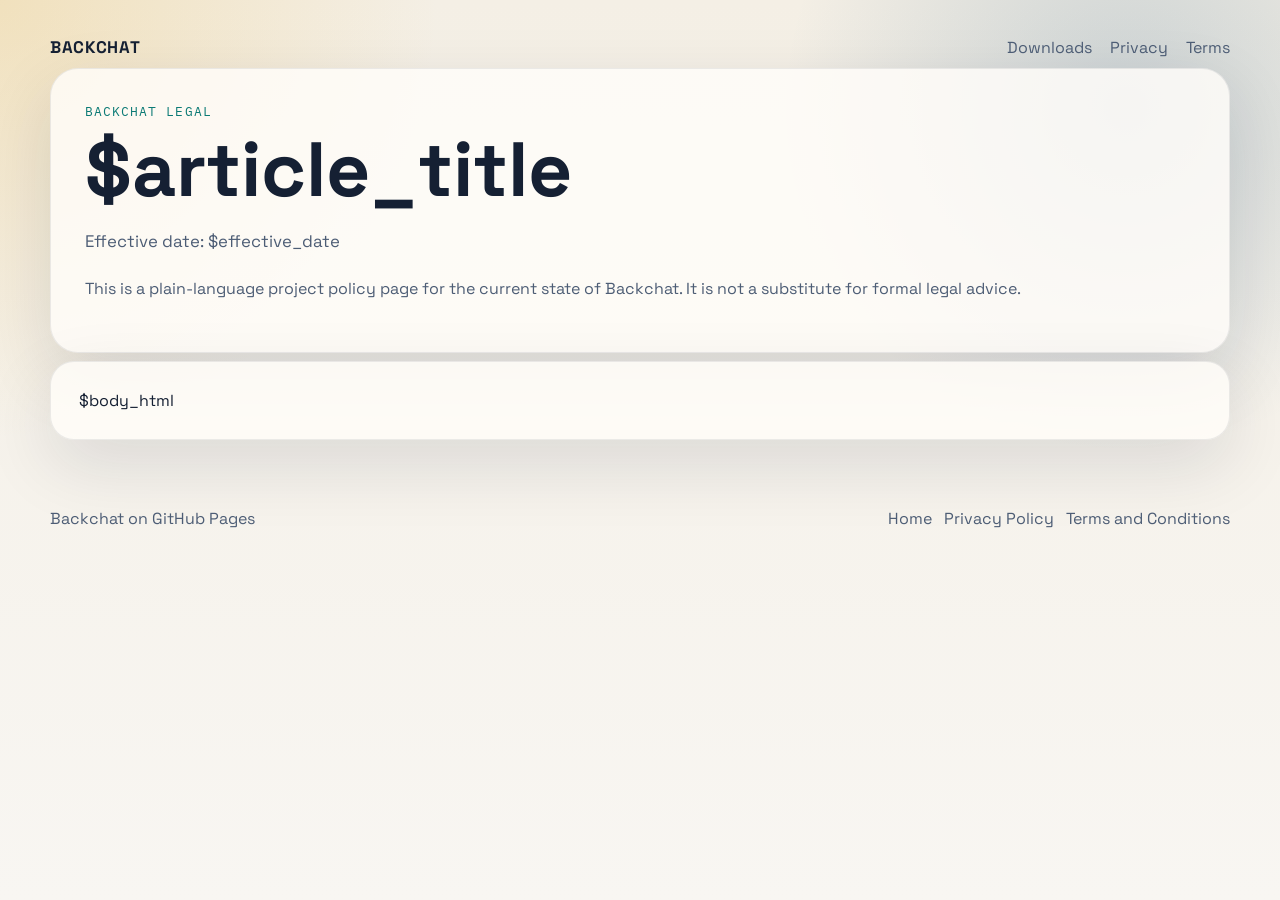
==== site/legal.template.html @ 5ebb9e31 "Add privacy and terms pages" ====
<!DOCTYPE html>
<html lang="en">
  <head>
    <meta charset="utf-8" />
    <meta name="viewport" content="width=device-width, initial-scale=1" />
    <title>$page_title</title>
    <meta name="description" content="$page_description" />
    <meta name="robots" content="index,follow" />
    <link rel="canonical" href="$canonical_url" />
    <link rel="preconnect" href="https://fonts.googleapis.com" />
    <link rel="preconnect" href="https://fonts.gstatic.com" crossorigin />
    <link
      href="https://fonts.googleapis.com/css2?family=Space+Grotesk:wght@400;500;700&family=IBM+Plex+Mono:wght@400;500&display=swap"
      rel="stylesheet"
    />
    <link rel="stylesheet" href="./styles.css" />
  </head>
  <body>
    <div class="page-shell">
      <header class="hero hero--compact">
        <nav class="topbar">
          <a class="brand" href="./index.html">Backchat</a>
          <div class="topbar__links">
            <a href="./index.html#downloads">Downloads</a>
            <a href="./privacy.html">Privacy</a>
            <a href="./terms.html">Terms</a>
          </div>
        </nav>
        <div class="legal-hero">
          <p class="eyebrow">Backchat legal</p>
          <h1>$article_title</h1>
          <p class="lede">Effective date: $effective_date</p>
          <p class="legal-note">
            This is a plain-language project policy page for the current state of Backchat. It is not a substitute
            for formal legal advice.
          </p>
        </div>
      </header>

      <main>
        <article class="legal-shell">
$body_html
        </article>
      </main>

      <footer class="footer">
        <p>Backchat on GitHub Pages</p>
        <div class="footer__links">
          <a href="./index.html">Home</a>
          <a href="./privacy.html">Privacy Policy</a>
          <a href="./terms.html">Terms and Conditions</a>
        </div>
      </footer>
    </div>
  </body>
</html>
---- site/styles.css ----
:root {
  --ink: #152033;
  --muted: #4d5d75;
  --paper: #f7f3ea;
  --paper-strong: #fffdf9;
  --line: rgba(21, 32, 51, 0.12);
  --accent: #0b7a75;
  --accent-strong: #0f4c81;
  --accent-soft: rgba(11, 122, 117, 0.12);
  --gold: #e8b84c;
  --shadow: 0 24px 70px rgba(17, 27, 47, 0.12);
}

* {
  box-sizing: border-box;
}

html {
  scroll-behavior: smooth;
}

body {
  margin: 0;
  min-height: 100vh;
  font-family: "Space Grotesk", "Segoe UI Variable", sans-serif;
  color: var(--ink);
  background:
    radial-gradient(circle at top left, rgba(232, 184, 76, 0.26), transparent 28%),
    radial-gradient(circle at 88% 12%, rgba(15, 76, 129, 0.18), transparent 25%),
    linear-gradient(180deg, #f4efe5 0%, #f8f6f2 100%);
}

a {
  color: inherit;
  text-decoration: none;
}

.page-shell {
  width: min(1180px, calc(100% - 32px));
  margin: 0 auto;
  padding-bottom: 56px;
}

.topbar {
  display: flex;
  align-items: center;
  justify-content: space-between;
  gap: 16px;
  padding: 24px 0 10px;
}

.brand {
  font-weight: 700;
  font-size: 1.05rem;
  letter-spacing: 0.04em;
  text-transform: uppercase;
}

.topbar__links {
  display: flex;
  flex-wrap: wrap;
  gap: 18px;
  color: var(--muted);
}

.hero {
  padding: 12px 0 22px;
}

.hero--compact {
  padding-bottom: 8px;
}

.hero__content {
  display: grid;
  grid-template-columns: 1.3fr 0.9fr;
  gap: 28px;
  align-items: stretch;
}

.hero__copy,
.hero__panel {
  position: relative;
}

.hero__copy {
  background: rgba(255, 253, 249, 0.82);
  border: 1px solid rgba(21, 32, 51, 0.08);
  border-radius: 28px;
  padding: 34px;
  box-shadow: var(--shadow);
  overflow: hidden;
}

.hero__copy::after {
  content: "";
  position: absolute;
  inset: auto -70px -70px auto;
  width: 220px;
  height: 220px;
  border-radius: 999px;
  background: radial-gradient(circle, rgba(11, 122, 117, 0.22), transparent 62%);
}

.hero__panel {
  display: grid;
  gap: 18px;
}

.eyebrow {
  margin: 0 0 10px;
  font-family: "IBM Plex Mono", monospace;
  font-size: 0.82rem;
  letter-spacing: 0.08em;
  text-transform: uppercase;
  color: var(--accent);
}

h1,
h2,
h3 {
  margin: 0;
  line-height: 1.02;
}

h1 {
  font-size: clamp(2.6rem, 7vw, 4.8rem);
  max-width: 11ch;
}

.lede,
.section__heading p,
.feature-card p,
.security-card p,
.download-card p,
.signal-card p,
.signal-card li {
  color: var(--muted);
  line-height: 1.65;
}

.lede {
  margin: 20px 0 0;
  font-size: 1.05rem;
  max-width: 62ch;
}

.hero__actions,
.download-actions,
.footer__links {
  display: flex;
  flex-wrap: wrap;
  gap: 12px;
}

.hero__actions {
  margin-top: 28px;
}

.button,
.button--muted {
  display: inline-flex;
  align-items: center;
  justify-content: center;
  min-height: 46px;
  padding: 0 18px;
  border-radius: 999px;
  border: 1px solid transparent;
  font-weight: 700;
  transition: transform 180ms ease, box-shadow 180ms ease, background 180ms ease;
}

.button {
  background: linear-gradient(135deg, var(--accent) 0%, var(--accent-strong) 100%);
  color: white;
  box-shadow: 0 18px 34px rgba(15, 76, 129, 0.18);
}

.button:hover,
.button:focus-visible {
  transform: translateY(-1px);
}

.button--ghost {
  background: transparent;
  border-color: var(--line);
  color: var(--ink);
}

.button--muted {
  background: rgba(21, 32, 51, 0.06);
  color: var(--muted);
}

.text-link {
  align-self: center;
  color: var(--accent-strong);
  font-weight: 600;
}

.release-pill {
  margin: 28px 0 0;
  display: grid;
  grid-template-columns: repeat(3, minmax(0, 1fr));
  gap: 12px;
}

.release-pill div,
.signal-card,
.download-card,
.feature-card,
.security-card,
.table-shell {
  background: rgba(255, 253, 249, 0.82);
  border: 1px solid rgba(21, 32, 51, 0.08);
  box-shadow: var(--shadow);
}

.release-pill div {
  border-radius: 18px;
  padding: 14px 16px;
}

.release-pill dt {
  margin-bottom: 6px;
  font-family: "IBM Plex Mono", monospace;
  font-size: 0.74rem;
  color: var(--muted);
  text-transform: uppercase;
}

.release-pill dd {
  margin: 0;
  font-weight: 700;
}

.signal-card {
  border-radius: 24px;
  padding: 22px;
}

.signal-card--accent {
  background: linear-gradient(180deg, rgba(11, 122, 117, 0.12), rgba(255, 253, 249, 0.82));
}

.signal-card__label {
  display: inline-block;
  margin-bottom: 12px;
  font-family: "IBM Plex Mono", monospace;
  font-size: 0.78rem;
  letter-spacing: 0.08em;
  text-transform: uppercase;
  color: var(--accent-strong);
}

.signal-card ul {
  margin: 0;
  padding-left: 18px;
  display: grid;
  gap: 10px;
}

.section {
  padding-top: 60px;
}

.legal-hero {
  background: rgba(255, 253, 249, 0.82);
  border: 1px solid rgba(21, 32, 51, 0.08);
  border-radius: 28px;
  padding: 34px;
  box-shadow: var(--shadow);
}

.legal-note {
  margin-top: 20px;
  color: var(--muted);
  line-height: 1.65;
}

.legal-shell {
  background: rgba(255, 253, 249, 0.86);
  border: 1px solid rgba(21, 32, 51, 0.08);
  border-radius: 24px;
  box-shadow: var(--shadow);
  padding: 28px;
}

.legal-section + .legal-section {
  margin-top: 28px;
}

.legal-section h2 {
  font-size: 1.5rem;
  margin-bottom: 12px;
}

.legal-section p,
.legal-section li {
  color: var(--muted);
  line-height: 1.75;
}

.legal-section ul {
  margin: 0;
  padding-left: 20px;
  display: grid;
  gap: 8px;
}

.section__heading {
  max-width: 760px;
  margin-bottom: 26px;
}

.section__heading h2 {
  font-size: clamp(2rem, 5vw, 3.2rem);
  margin-bottom: 12px;
}

.downloads-grid,
.feature-grid,
.security-grid {
  display: grid;
  gap: 18px;
}

.downloads-grid {
  grid-template-columns: repeat(2, minmax(0, 1fr));
}

.feature-grid {
  grid-template-columns: repeat(2, minmax(0, 1fr));
}

.security-grid {
  grid-template-columns: repeat(3, minmax(0, 1fr));
}

.download-card,
.feature-card,
.security-card {
  border-radius: 22px;
  padding: 22px;
}

.download-card {
  display: flex;
  flex-direction: column;
  min-height: 260px;
}

.download-card.unavailable {
  opacity: 0.74;
}

.download-card h3,
.feature-card h3,
.security-card h3 {
  font-size: 1.4rem;
  margin-bottom: 10px;
}

.download-card__eyebrow {
  margin-bottom: 16px;
  font-family: "IBM Plex Mono", monospace;
  color: var(--accent-strong);
  font-size: 0.8rem;
  letter-spacing: 0.08em;
  text-transform: uppercase;
}

.download-meta {
  margin-top: auto;
  padding-top: 14px;
  display: flex;
  justify-content: space-between;
  gap: 12px;
  font-family: "IBM Plex Mono", monospace;
  font-size: 0.82rem;
  color: var(--muted);
}

.download-actions {
  margin-top: 16px;
}

.section--muted {
  position: relative;
}

.section--muted::before {
  content: "";
  position: absolute;
  inset: 28px 0 auto;
  height: 1px;
  background: linear-gradient(90deg, transparent, rgba(21, 32, 51, 0.15), transparent);
}

.table-shell {
  border-radius: 22px;
  overflow: hidden;
}

table {
  width: 100%;
  border-collapse: collapse;
}

thead {
  background: rgba(15, 76, 129, 0.08);
}

th,
td {
  padding: 16px 18px;
  text-align: left;
  border-bottom: 1px solid var(--line);
  vertical-align: top;
}

tbody tr:last-child th,
tbody tr:last-child td {
  border-bottom: 0;
}

tbody td {
  font-family: "IBM Plex Mono", monospace;
  font-size: 0.82rem;
  word-break: break-all;
}

.footer {
  padding-top: 52px;
  display: flex;
  flex-wrap: wrap;
  align-items: center;
  justify-content: space-between;
  gap: 16px;
  color: var(--muted);
}

@media (max-width: 960px) {
  .hero__content,
  .downloads-grid,
  .feature-grid,
  .security-grid {
    grid-template-columns: 1fr;
  }

  .release-pill {
    grid-template-columns: 1fr;
  }
}

@media (max-width: 720px) {
  .page-shell {
    width: min(100% - 22px, 1180px);
  }

  .topbar {
    align-items: flex-start;
    flex-direction: column;
  }

  .hero__copy,
  .legal-hero,
  .legal-shell,
  .signal-card,
  .download-card,
  .feature-card,
  .security-card {
    padding: 20px;
  }

  h1 {
    max-width: none;
  }

  .hero__actions,
  .download-actions,
  .footer,
  .footer__links {
    flex-direction: column;
    align-items: stretch;
  }

  .button,
  .button--muted {
    width: 100%;
  }
}
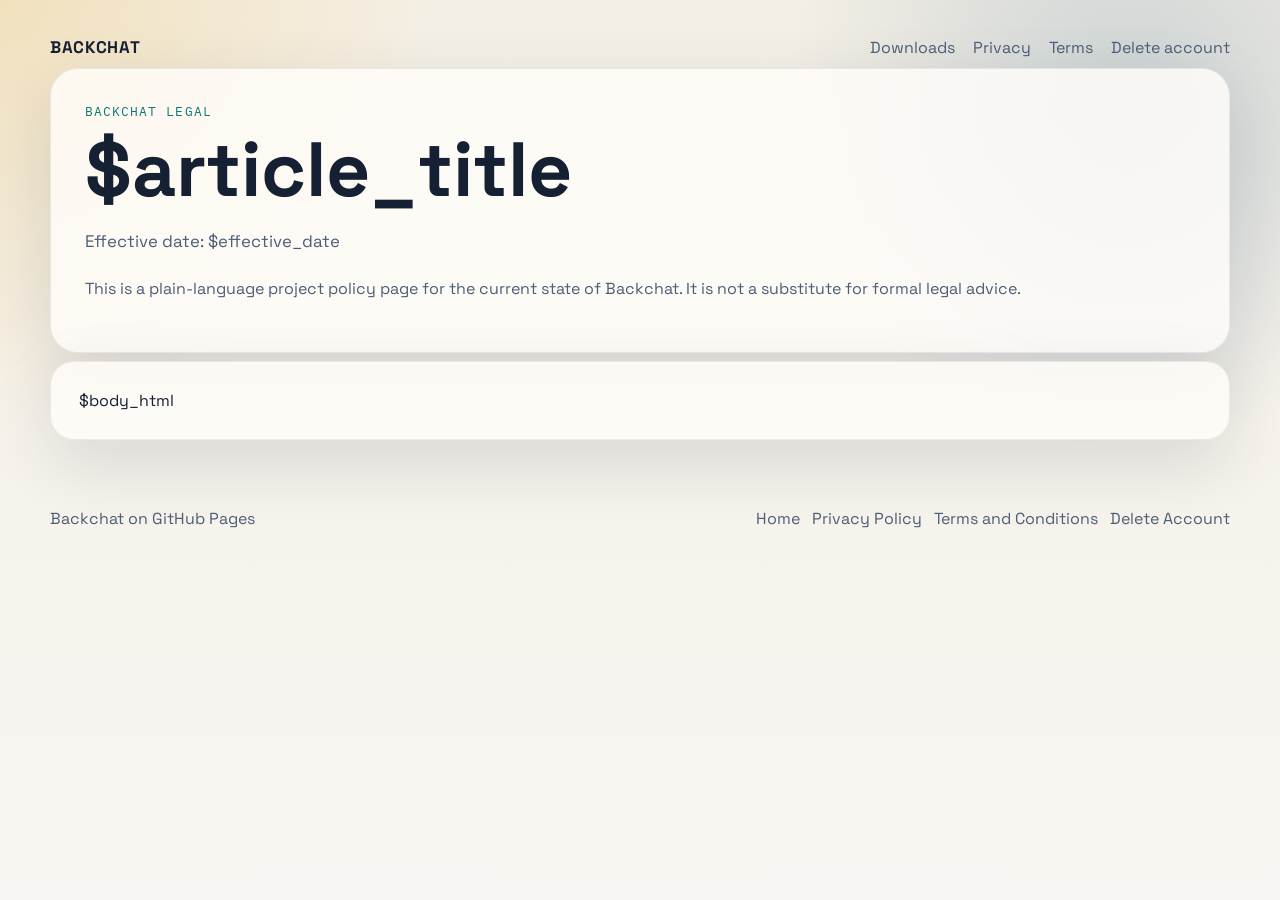
==== commit 17e98ac0: "Add account deletion page for Play compliance" ====
--- a/site/legal.template.html
+++ b/site/legal.template.html
@@ -24,6 +24,7 @@
             <a href="./index.html#downloads">Downloads</a>
             <a href="./privacy.html">Privacy</a>
             <a href="./terms.html">Terms</a>
+            <a href="./delete-account.html">Delete account</a>
           </div>
         </nav>
         <div class="legal-hero">
@@ -49,6 +50,7 @@
           <a href="./index.html">Home</a>
           <a href="./privacy.html">Privacy Policy</a>
           <a href="./terms.html">Terms and Conditions</a>
+          <a href="./delete-account.html">Delete Account</a>
         </div>
       </footer>
     </div>
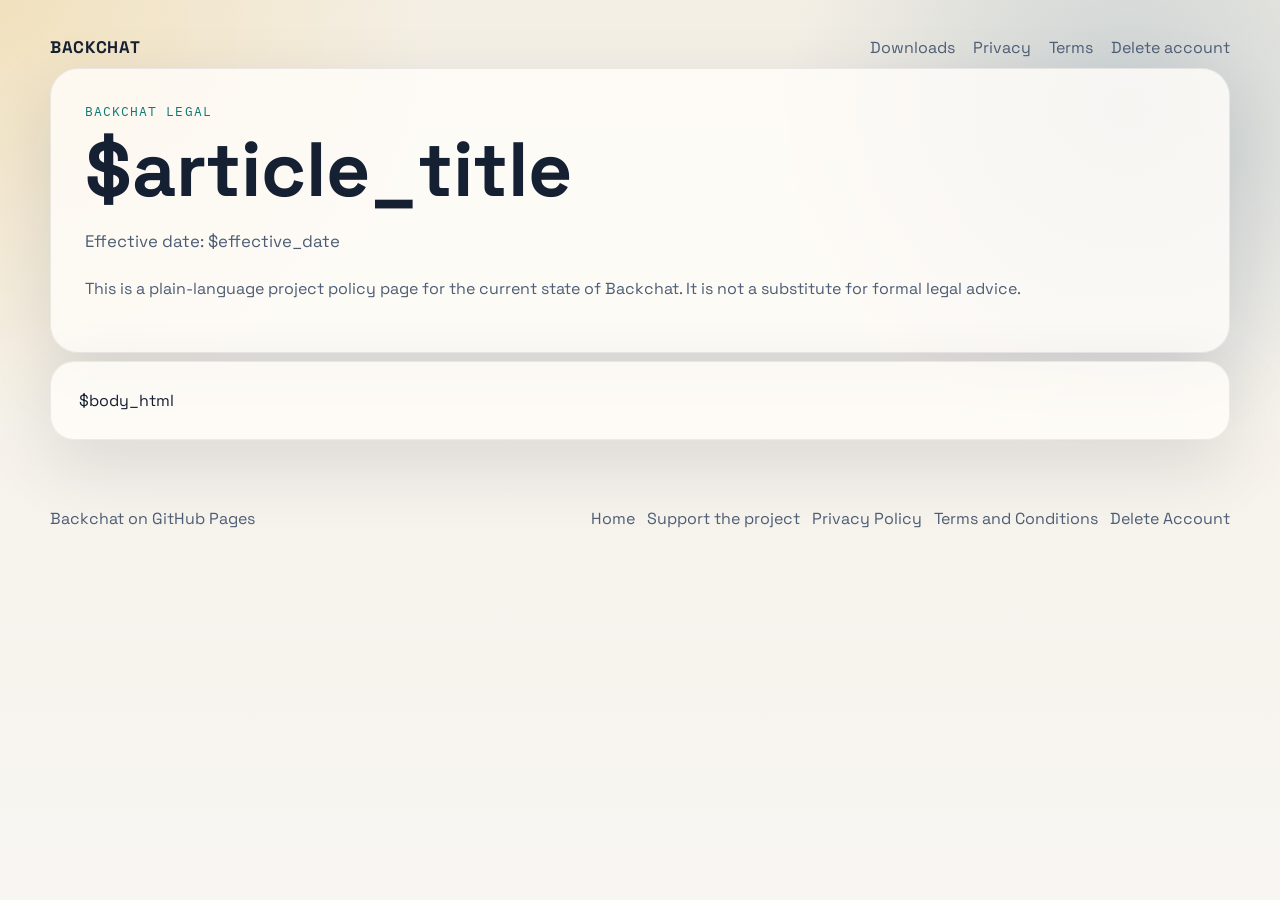
==== commit 6889f850: "Add support link" ====
--- a/site/legal.template.html
+++ b/site/legal.template.html
@@ -48,6 +48,7 @@
         <p>Backchat on GitHub Pages</p>
         <div class="footer__links">
           <a href="./index.html">Home</a>
+          <a href="https://buymeacoffee.com/dhooksterm" target="_blank" rel="noopener noreferrer">Support the project</a>
           <a href="./privacy.html">Privacy Policy</a>
           <a href="./terms.html">Terms and Conditions</a>
           <a href="./delete-account.html">Delete Account</a>
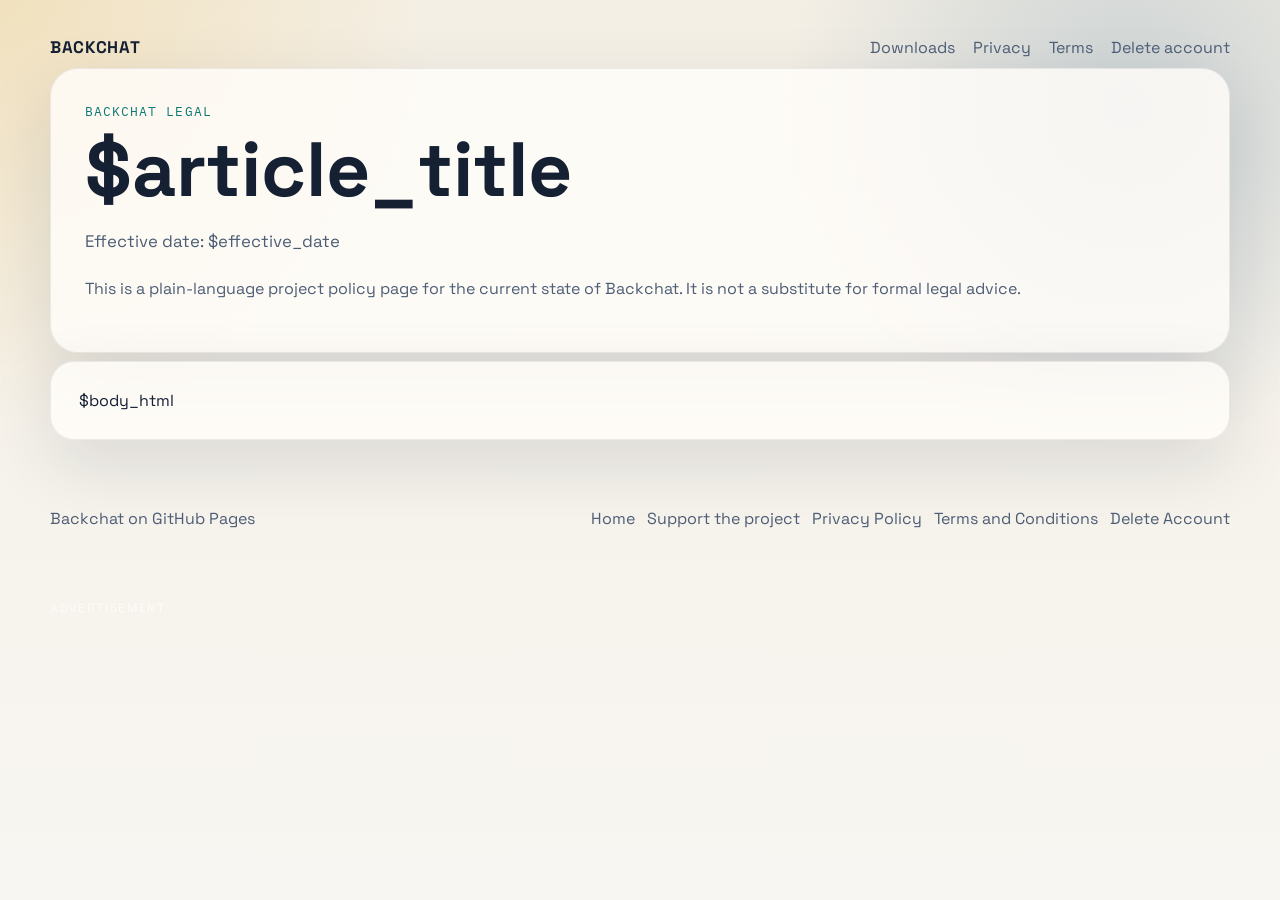
==== commit 57356256: "Add AdSense footer configuration" ====
--- a/site/legal.template.html
+++ b/site/legal.template.html
@@ -14,6 +14,53 @@
       rel="stylesheet"
     />
     <link rel="stylesheet" href="./styles.css" />
+    <style data-footer-adsense-style>
+      .footer-adsense {
+        width: 100%;
+        display: grid;
+        gap: 12px;
+        margin-top: 20px;
+        padding-top: 18px;
+        border-top: 1px solid rgba(255, 255, 255, 0.12);
+      }
+
+      .footer-adsense__label {
+        margin: 0;
+        font-size: 12px;
+        letter-spacing: 0.14em;
+        text-transform: uppercase;
+        color: rgba(255, 255, 255, 0.68);
+      }
+
+      .footer-adsense__unit {
+        display: block;
+        width: 100%;
+        min-height: 90px;
+      }
+    </style>
+    <script src="./adsense-config.js"></script>
+    <script>
+      (function () {
+        const config = window.__FOOTER_ADSENSE__;
+        if (
+          !config ||
+          !config.client ||
+          !config.slot ||
+          document.querySelector("script[data-footer-adsense-loader]")
+        ) {
+          return;
+        }
+
+        const script = document.createElement("script");
+        script.async = true;
+        script.src =
+          "https://pagead2.googlesyndication.com/pagead/js/adsbygoogle.js?client=" +
+          encodeURIComponent(config.client);
+        script.crossOrigin = "anonymous";
+        script.dataset.footerAdsenseLoader = "true";
+        document.head.appendChild(script);
+      })();
+    </script>
   </head>
   <body>
     <div class="page-shell">
@@ -53,6 +100,38 @@
           <a href="./terms.html">Terms and Conditions</a>
           <a href="./delete-account.html">Delete Account</a>
         </div>
+        <div class="footer-adsense" data-footer-adsense hidden>
+          <p class="footer-adsense__label">Advertisement</p>
+          <ins
+            class="adsbygoogle footer-adsense__unit"
+            style="display:block"
+            data-ad-format="auto"
+            data-full-width-responsive="true"
+          ></ins>
+        </div>
+        <script>
+          (function () {
+            const wrapper = document.currentScript.previousElementSibling;
+            const config = window.__FOOTER_ADSENSE__;
+            if (!wrapper || !config || !config.client || !config.slot) {
+              return;
+            }
+
+            const unit = wrapper.querySelector(".adsbygoogle");
+            if (!unit) {
+              return;
+            }
+
+            unit.setAttribute("data-ad-client", config.client);
+            unit.setAttribute("data-ad-slot", config.slot);
+            wrapper.hidden = false;
+            try {
+              (window.adsbygoogle = window.adsbygoogle || []).push({});
+            } catch (error) {
+              console.error("Footer AdSense failed to render", error);
+            }
+          })();
+        </script>
       </footer>
     </div>
   </body>
--- a/site/styles.css
+++ b/site/styles.css
@@ -319,6 +319,7 @@
 }
 
 .downloads-grid,
+.screenshots-grid,
 .feature-grid,
 .security-grid {
   display: grid;
@@ -329,6 +330,10 @@
   grid-template-columns: repeat(2, minmax(0, 1fr));
 }
 
+.screenshots-grid {
+  grid-template-columns: repeat(3, minmax(0, 1fr));
+}
+
 .feature-grid {
   grid-template-columns: repeat(2, minmax(0, 1fr));
 }
@@ -338,6 +343,7 @@
 }
 
 .download-card,
+.screenshot-card,
 .feature-card,
 .security-card {
   border-radius: 22px;
@@ -352,6 +358,31 @@
 
 .download-card.unavailable {
   opacity: 0.74;
+}
+
+.screenshot-card {
+  margin: 0;
+  background: rgba(255, 253, 249, 0.82);
+  border: 1px solid rgba(21, 32, 51, 0.08);
+  box-shadow: var(--shadow);
+  display: grid;
+  gap: 14px;
+}
+
+.screenshot-card img {
+  display: block;
+  width: 100%;
+  height: auto;
+  border-radius: 16px;
+  border: 1px solid var(--line);
+}
+
+.screenshot-card figcaption {
+  font-family: "IBM Plex Mono", monospace;
+  font-size: 0.82rem;
+  letter-spacing: 0.06em;
+  text-transform: uppercase;
+  color: var(--muted);
 }
 
 .download-card h3,
@@ -383,6 +414,14 @@
 
 .download-actions {
   margin-top: 16px;
+}
+
+.download-version {
+  align-self: center;
+  color: var(--muted);
+  font-family: "IBM Plex Mono", monospace;
+  font-size: 0.75rem;
+  letter-spacing: 0.03em;
 }
 
 .section--muted {
@@ -443,6 +482,7 @@
 @media (max-width: 960px) {
   .hero__content,
   .downloads-grid,
+  .screenshots-grid,
   .feature-grid,
   .security-grid {
     grid-template-columns: 1fr;
